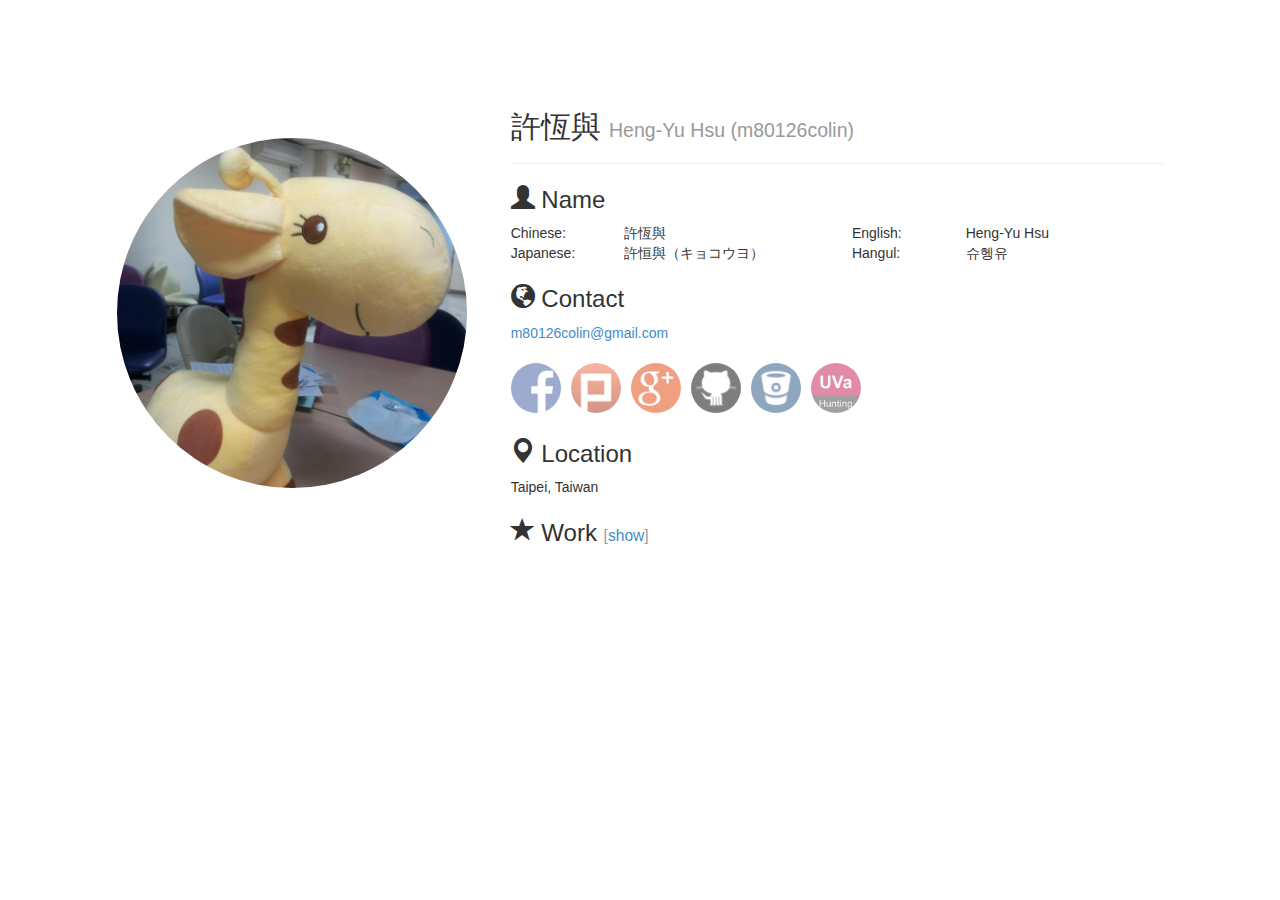
==== index.html @ 982c41bf "small correction" ====
<!doctype html>
<html>
<head>
	<meta http-equiv="X-UA-Compatible" content="IE=edge">
	<meta http-equiv="Content-Type" content="text/html; charset=utf-8">
	<meta name="viewport" content="width=device-width, initial-scale=1.0, maximum-scale=1.0, user-scalable=no">
	<!-- for Google -->
	<meta name="description" content="Imformation about Heng-Yu Hsu." />
	<meta name="author" content="Heng-Yu Hsu" />
	<!-- for Facebook -->          
	<meta property="og:title" content="Heng-Yu Hsu (m80126colin)" />
	<meta property="og:type" content="article" />
	<meta property="og:image" content="img/giraffe.jpg" />
	<meta property="og:url" content="https://m80126colin.github.io" />
	<meta property="og:description" content="Imformation about Heng-Yu Hsu." />
	<!-- for Twitter -->          
	<meta name="twitter:card" content="summary" />
	<meta name="twitter:title" content="Heng-Yu Hsu (m80126colin)" />
	<meta name="twitter:description" content="Imformation about Heng-Yu Hsu." />
	<meta name="twitter:image" content="img/giraffe.jpg" />
	<!-- CSS -->
	<link href="normalize/3.0.1/normalize.css" rel="stylesheet" media="screen">
	<link href="bootstrap/3.1.1/css/bootstrap.min.css" rel="stylesheet" media="screen">
	<link href="css/index.css" rel="stylesheet" media="screen">
	<title>Heng-Yu Hsu (m80126colin)</title>
</head>
<body>
	<div class="container">
		<div class="row">
			<div id="photo" class="col-sm-5 col-md-4 col-lg-4 vcenter">
				<div class="media">
					<a class="pull-left" href="">
						<img class="img-circle intro-img" src="img/giraffe.jpg" />
					</a>
				</div>
			</div>
			<div id="intro" class="col-sm-6 col-md-7 col-lg-7 vcenter text-left">
				<h2 class="page-header">許恆與 <small>Heng-Yu Hsu (m80126colin)</small></h2>
				<h3><span class="glyphicon glyphicon-user"></span> Name</h3>
				<div class="row">
					<div class="col-xs-6 col-sm-6 col-md-2 col-lg-2">Chinese:</div>
					<div class="col-xs-6 col-sm-6 col-md-4 col-lg-4">許恆與</div>
					<div class="col-xs-6 col-sm-6 col-md-2 col-lg-2">English:</div>
					<div class="col-xs-6 col-sm-6 col-md-4 col-lg-4">Heng-Yu Hsu</div>
					<div class="col-xs-6 col-sm-6 col-md-2 col-lg-2">Japanese:</div>
					<div class="col-xs-6 col-sm-6 col-md-4 col-lg-4">許恒與（キョコウヨ）</div>
					<div class="col-xs-6 col-sm-6 col-md-2 col-lg-2">Hangul:</div>
					<div class="col-xs-6 col-sm-6 col-md-4 col-lg-4">슈헹유</div>
				</div>
				<h3><span class="glyphicon glyphicon-globe"></span> Contact</h3>
				<p><a href="mailto:m80126colin@gmail.com">m80126colin@gmail.com</a></p>
				<div class="media">
					<a class="pull-left" href="https://www.facebook.com/m80126colin" target="_blank">
						<img class="img-circle link-img" src="img/contact/facebook.jpg" />
					</a>
					<a class="pull-left" href="http://www.plurk.com/cycling_bar" target="_blank">
						<img class="img-circle link-img" src="img/contact/plurk.jpg" />
					</a>
					<a class="pull-left" href="https://plus.google.com/+許恆與" target="_blank">
						<img class="img-circle link-img" src="img/contact/googleplus.jpg" />
					</a>
					<a class="pull-left" href="https://github.com/m80126colin" target="_blank">
						<img class="img-circle link-img" src="img/contact/github.jpg" />
					</a>
					<a class="pull-left" href="https://bitbucket.org/b99902017" target="_blank">
						<img class="img-circle link-img" src="img/contact/bitbucket.jpg" />
					</a>
					<a class="pull-left" href="http://uhunt.felix-halim.net/id/12728" target="_blank">
						<img class="img-circle link-img" src="img/contact/uhunt.jpg" />
					</a>
				</div>
				<h3><span class="glyphicon glyphicon-map-marker"></span> Location</h3>
				<p>Taipei, Taiwan</p>
				<h3><span class="glyphicon glyphicon-star"></span> Work <small>[<a id="show" href="">show</a>]</small></h3>
			</div>
			<div id="work" class="work-hidden">
				<div class="row">
					<div class="col-sm-6 col-md-4 col-lg-3">
						<div class="thumbnail">
							<img data-src="holder.js/300x200" src="img/work/uvaproblemsolver.png" alt="UVa Problem Solver" />
							<div class="caption">
								<h3>UVa Problem Solver</h3>
								<p>Ha ha ha ...</p>
								<a href="UVaProblemSolver" class="btn btn-default" target="_blank">進入</a>
							</div>
						</div>
					</div>
				</div>
			</div>
		</div>
	</div>
	<!-- javascript import -->
	<!-- DO NOT CHANGE THIS BLOCK -->
	<script src="https://ajax.googleapis.com/ajax/libs/jquery/1.10.2/jquery.min.js"></script>
	<script src="bootstrap/3.1.1/js/bootstrap.min.js"></script>
	<script>
		$('#show').click(function(e) {
			str = $(this).text();
			if (str == 'show') {
				$('#work').show();
				$(this).text('hidden');
			}
			else {
				$('#work').hide();
				$(this).text('show');
			}
			e.preventDefault();
		});
	</script>
	<!-- DO NOT CHANGE THIS BLOCK -->
</body>
</html>
---- css/index.css ----
body {
	margin-top: 30px;
}
@media (min-width: 768px) {
	body {
		margin-top: 50px;
	}
}
@media (min-width: 992px) {
	body {
		margin-top: 70px;
	}
}

.intro-img {
	height: 100%;
	width: 100%;
}

h2.page-header {
	padding-bottom: 20px;
}

.container {
	text-align: center;
}

.text-left {
	text-align: left;
}

.vcenter {
	display: inline-block;
    vertical-align: middle;
    float: none;
}

.link-img {
	margin-top: 5px;
	margin-bottom: 5px;
	height: 50px;
	width: 50px;
	opacity: 0.5;
}

.work-hidden {
	display: none;
}

#work>.row>div {
	margin-top: 20px;
	margin-bottom: 20px;
}

#work img {
	margin-top: 20px;
	margin-bottom: 20px;
}
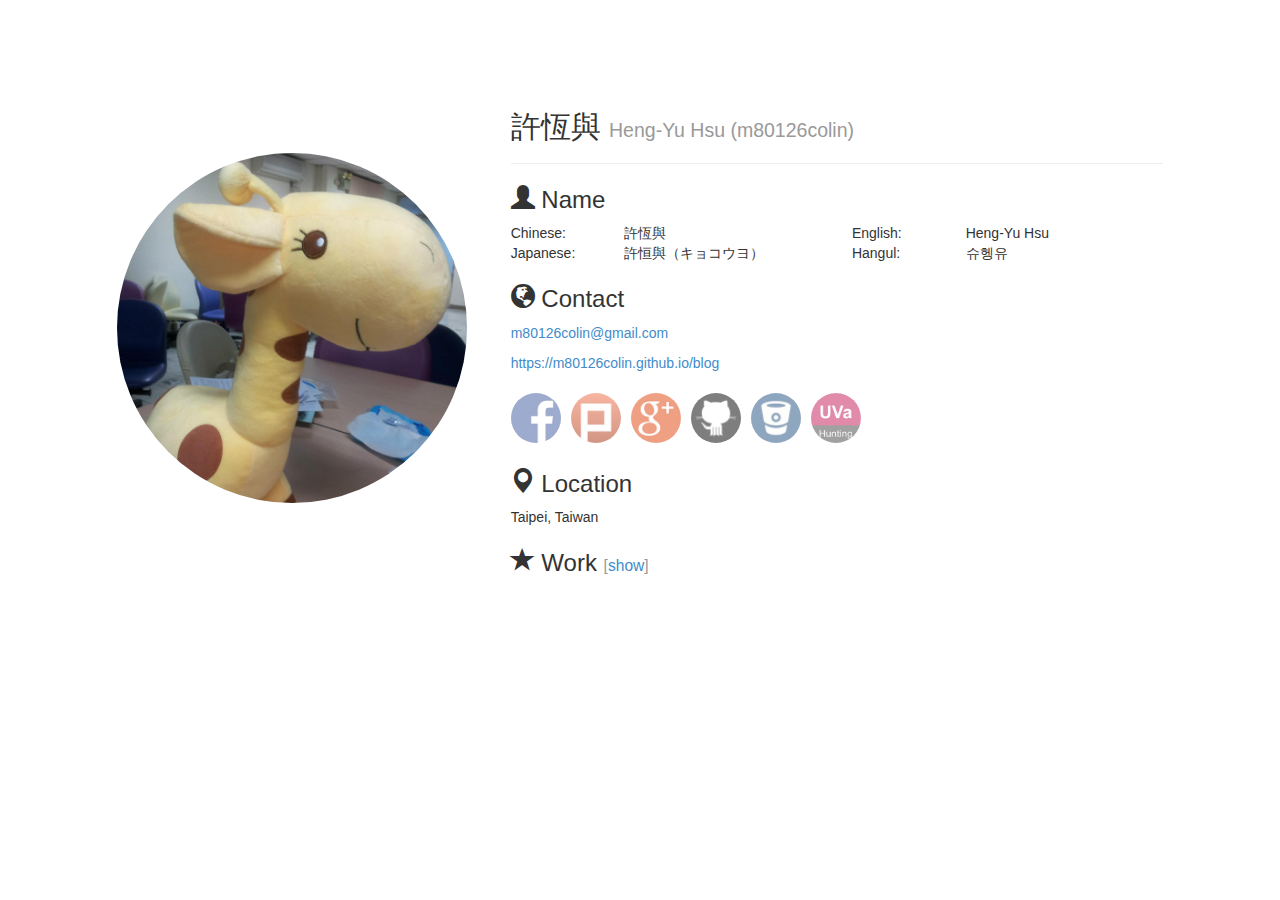
==== commit c655f2a4: "Add blog" ====
--- a/index.html
+++ b/index.html
@@ -49,6 +49,7 @@
 				</div>
 				<h3><span class="glyphicon glyphicon-globe"></span> Contact</h3>
 				<p><a href="mailto:m80126colin@gmail.com">m80126colin@gmail.com</a></p>
+				<p><a href="blog">https://m80126colin.github.io/blog</a></p>
 				<div class="media">
 					<a class="pull-left" href="https://www.facebook.com/m80126colin" target="_blank">
 						<img class="img-circle link-img" src="img/contact/facebook.jpg" />
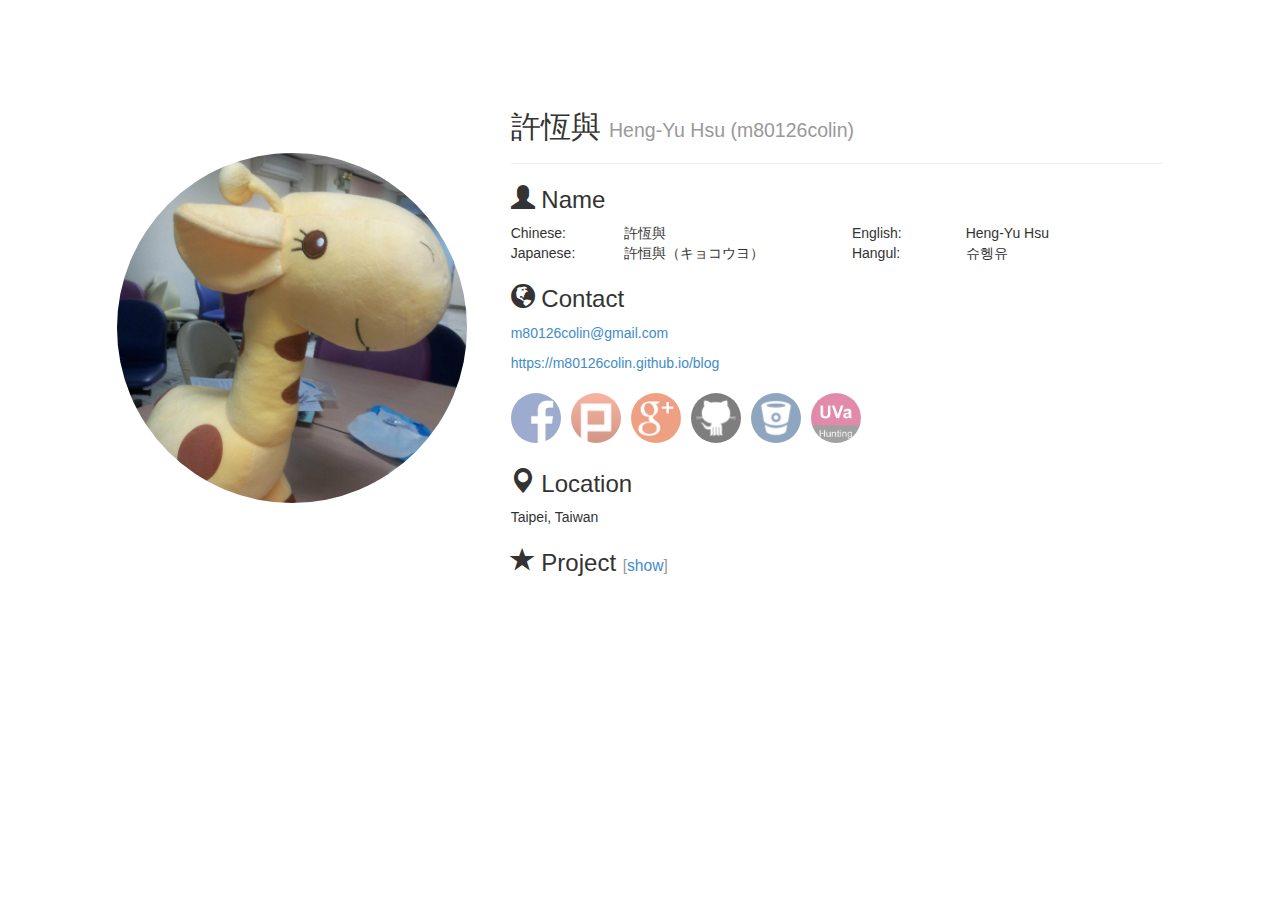
==== commit eb7c8a92: "Work -> Project" ====
--- a/index.html
+++ b/index.html
@@ -72,7 +72,7 @@
 				</div>
 				<h3><span class="glyphicon glyphicon-map-marker"></span> Location</h3>
 				<p>Taipei, Taiwan</p>
-				<h3><span class="glyphicon glyphicon-star"></span> Work <small>[<a id="show" href="">show</a>]</small></h3>
+				<h3><span class="glyphicon glyphicon-star"></span> Project <small>[<a id="show" href="">show</a>]</small></h3>
 			</div>
 			<div id="work" class="work-hidden">
 				<div class="row">
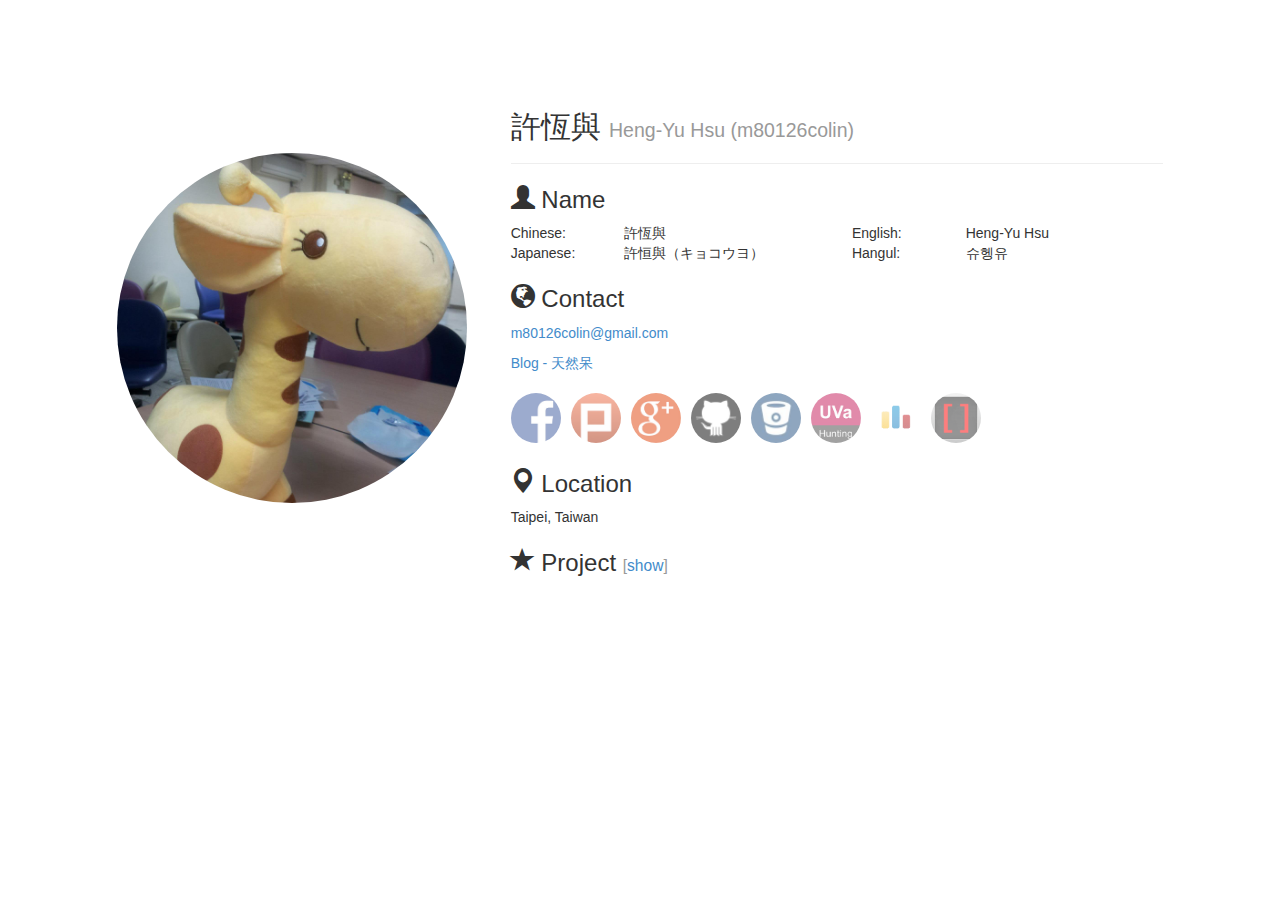
==== commit e09bc10f: "Add Codeforces and Topcoder" ====
--- a/index.html
+++ b/index.html
@@ -49,7 +49,8 @@
 				</div>
 				<h3><span class="glyphicon glyphicon-globe"></span> Contact</h3>
 				<p><a href="mailto:m80126colin@gmail.com">m80126colin@gmail.com</a></p>
-				<p><a href="blog">https://m80126colin.github.io/blog</a></p>
+				<p><a href="blog">Blog - 天然呆</a></p>
+				<!-- List -->
 				<div class="media">
 					<a class="pull-left" href="https://www.facebook.com/m80126colin" target="_blank">
 						<img class="img-circle link-img" src="img/contact/facebook.jpg" />
@@ -69,16 +70,23 @@
 					<a class="pull-left" href="http://uhunt.felix-halim.net/id/12728" target="_blank">
 						<img class="img-circle link-img" src="img/contact/uhunt.jpg" />
 					</a>
+					<a class="pull-left" href="http://codeforces.com/profile/m80126colin" target="_blank">
+						<img class="img-circle link-img" src="img/contact/codeforces.png" />
+					</a>
+					<a class="pull-left" href="http://community.topcoder.com/tc?module=MemberProfile&amp;cr=22877666" target="_blank">
+						<img class="img-circle link-img" src="img/contact/topcoder.png" />
+					</a>
 				</div>
 				<h3><span class="glyphicon glyphicon-map-marker"></span> Location</h3>
 				<p>Taipei, Taiwan</p>
 				<h3><span class="glyphicon glyphicon-star"></span> Project <small>[<a id="show" href="">show</a>]</small></h3>
 			</div>
+			<!-- Project -->
 			<div id="work" class="work-hidden">
 				<div class="row">
 					<div class="col-sm-6 col-md-4 col-lg-3">
 						<div class="thumbnail">
-							<img data-src="holder.js/300x200" src="img/work/uvaproblemsolver.png" alt="UVa Problem Solver" />
+							<img data-src="holder.js/300x200" src="img/project/uvaproblemsolver.png" alt="UVa Problem Solver" />
 							<div class="caption">
 								<h3>UVa Problem Solver</h3>
 								<p>Ha ha ha ...</p>
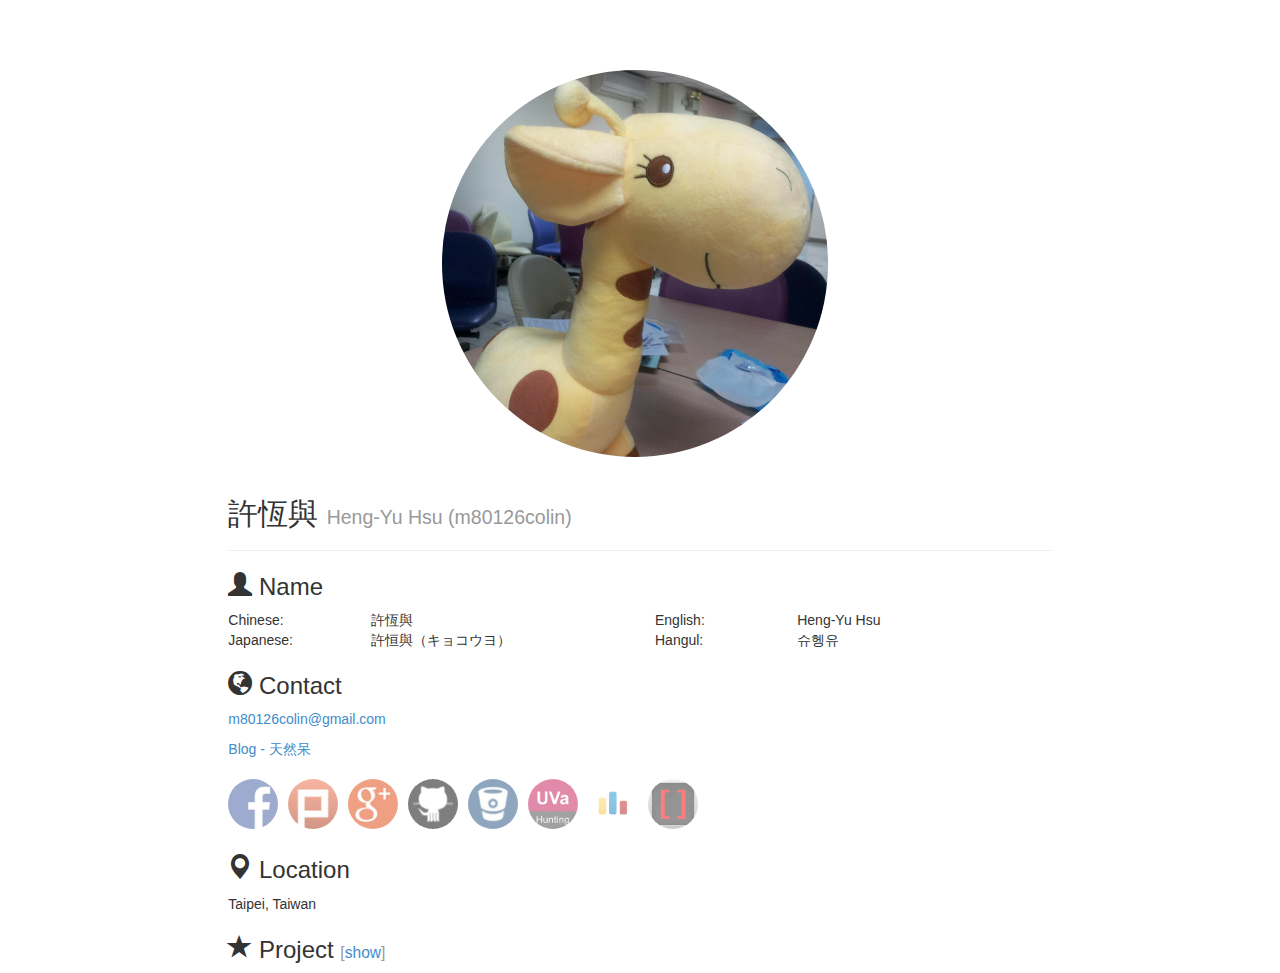
==== commit d1cea62c: "test" ====
--- a/index.html
+++ b/index.html
@@ -34,7 +34,7 @@
 					</a>
 				</div>
 			</div>
-			<div id="intro" class="col-sm-6 col-md-7 col-lg-7 vcenter text-left">
+			<div id="intro" class="col-sm-7 col-md-8 col-lg-8 vcenter text-left">
 				<h2 class="page-header">許恆與 <small>Heng-Yu Hsu (m80126colin)</small></h2>
 				<h3><span class="glyphicon glyphicon-user"></span> Name</h3>
 				<div class="row">
--- a/css/index.css
+++ b/css/index.css
@@ -23,6 +23,7 @@
 }
 
 .container {
+	width: 100%;
 	text-align: center;
 }
 
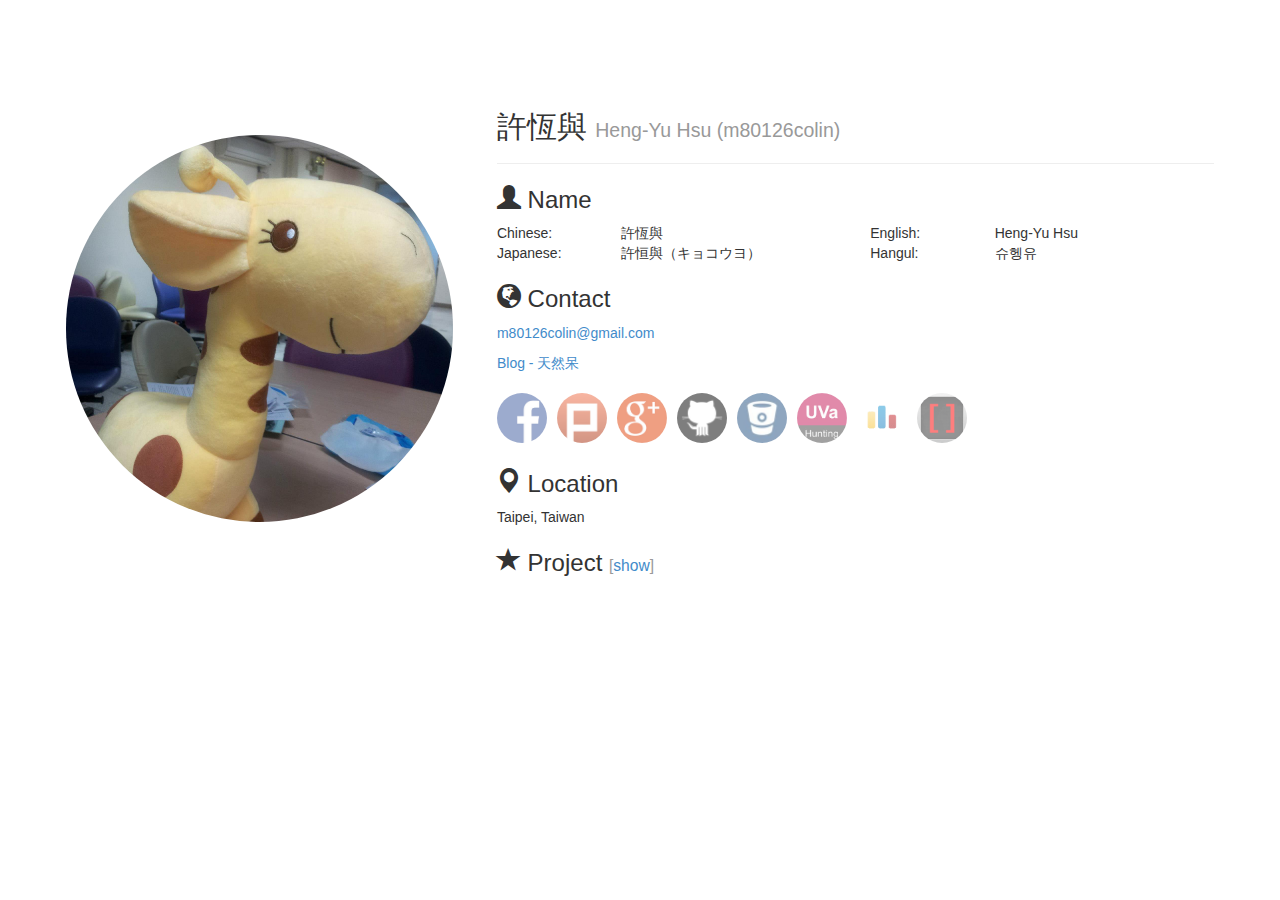
==== commit 9cf1c1f0: "turn back" ====
--- a/index.html
+++ b/index.html
@@ -34,7 +34,7 @@
 					</a>
 				</div>
 			</div>
-			<div id="intro" class="col-sm-7 col-md-8 col-lg-8 vcenter text-left">
+			<div id="intro" class="col-sm-6 col-md-7 col-lg-7 vcenter text-left">
 				<h2 class="page-header">許恆與 <small>Heng-Yu Hsu (m80126colin)</small></h2>
 				<h3><span class="glyphicon glyphicon-user"></span> Name</h3>
 				<div class="row">
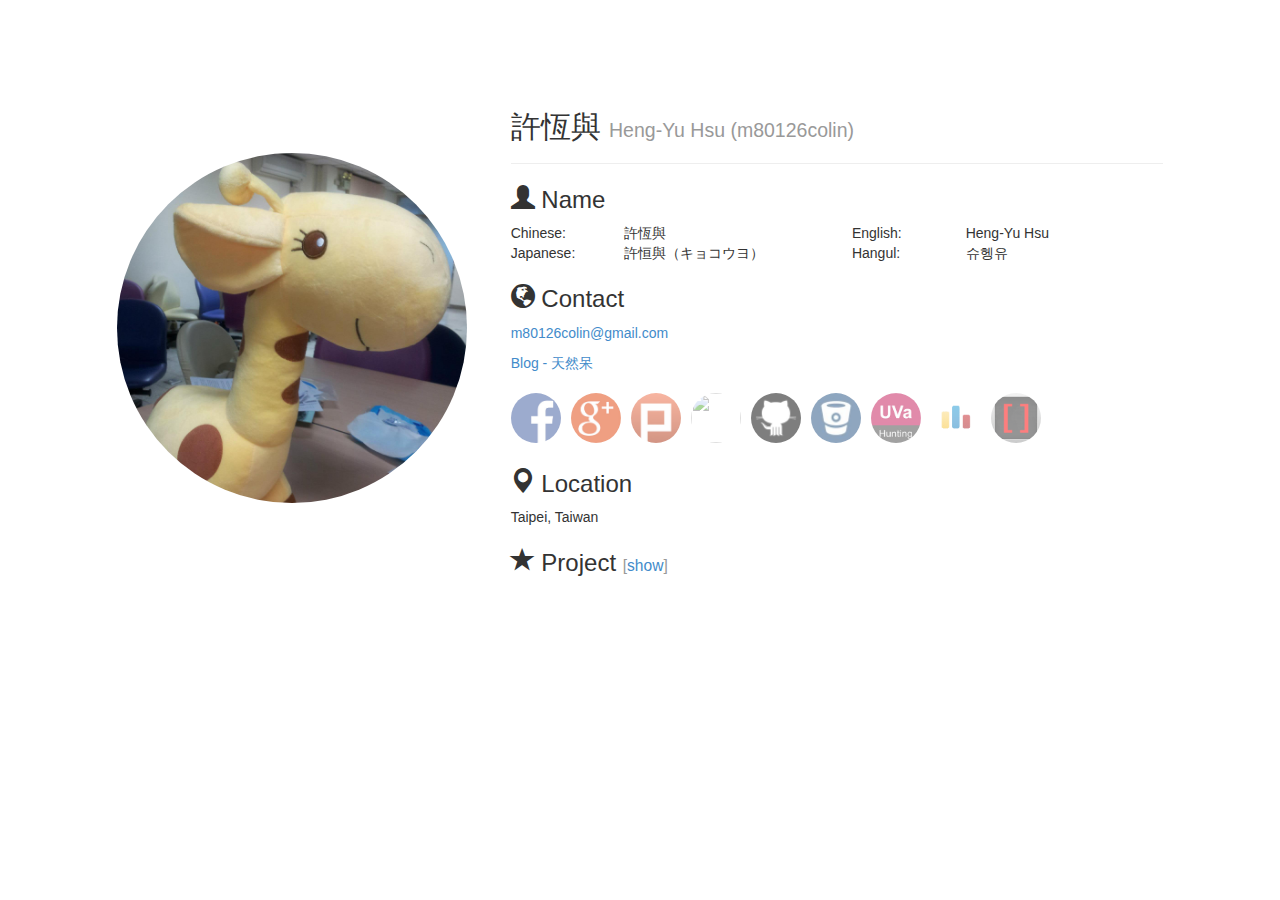
==== commit 802921b4: "Add twitter" ====
--- a/index.html
+++ b/index.html
@@ -52,28 +52,31 @@
 				<p><a href="blog">Blog - 天然呆</a></p>
 				<!-- List -->
 				<div class="media">
-					<a class="pull-left" href="https://www.facebook.com/m80126colin" target="_blank">
+					<a class="pull-left" href="https://www.facebook.com/m80126colin" data-toggle="tooltip" data-placement="top" title="Facebook" target="_blank">
 						<img class="img-circle link-img" src="img/contact/facebook.jpg" />
 					</a>
-					<a class="pull-left" href="http://www.plurk.com/cycling_bar" target="_blank">
+					<a class="pull-left" href="https://plus.google.com/+許恆與" data-toggle="tooltip" data-placement="top" title="Google+" target="_blank">
+						<img class="img-circle link-img" src="img/contact/googleplus.jpg" />
+					</a>
+					<a class="pull-left" href="http://www.plurk.com/cycling_bar" data-toggle="tooltip" data-placement="top" title="Plurk" target="_blank">
 						<img class="img-circle link-img" src="img/contact/plurk.jpg" />
 					</a>
-					<a class="pull-left" href="https://plus.google.com/+許恆與" target="_blank">
-						<img class="img-circle link-img" src="img/contact/googleplus.jpg" />
+					<a class="pull-left" href="https://twitter.com/m80126colin1206" data-toggle="tooltip" data-placement="top" title="Twitter" target="_blank">
+						<img class="img-circle link-img" src="img/contact/twitter.png" />
 					</a>
-					<a class="pull-left" href="https://github.com/m80126colin" target="_blank">
+					<a class="pull-left" href="https://github.com/m80126colin" data-toggle="tooltip" data-placement="top" title="Github" target="_blank">
 						<img class="img-circle link-img" src="img/contact/github.jpg" />
 					</a>
-					<a class="pull-left" href="https://bitbucket.org/b99902017" target="_blank">
+					<a class="pull-left" href="https://bitbucket.org/b99902017" data-toggle="tooltip" data-placement="top" title="Bitbucket" target="_blank">
 						<img class="img-circle link-img" src="img/contact/bitbucket.jpg" />
 					</a>
-					<a class="pull-left" href="http://uhunt.felix-halim.net/id/12728" target="_blank">
+					<a class="pull-left" href="http://uhunt.felix-halim.net/id/12728" data-toggle="tooltip" data-placement="top" title="uHunt" target="_blank">
 						<img class="img-circle link-img" src="img/contact/uhunt.jpg" />
 					</a>
-					<a class="pull-left" href="http://codeforces.com/profile/m80126colin" target="_blank">
+					<a class="pull-left" href="http://codeforces.com/profile/m80126colin" data-toggle="tooltip" data-placement="top" title="Codeforces" target="_blank">
 						<img class="img-circle link-img" src="img/contact/codeforces.png" />
 					</a>
-					<a class="pull-left" href="http://community.topcoder.com/tc?module=MemberProfile&amp;cr=22877666" target="_blank">
+					<a class="pull-left" href="http://community.topcoder.com/tc?module=MemberProfile&amp;cr=22877666" data-toggle="tooltip" data-placement="top" title="Topcoder" target="_blank">
 						<img class="img-circle link-img" src="img/contact/topcoder.png" />
 					</a>
 				</div>
@@ -115,6 +118,7 @@
 			}
 			e.preventDefault();
 		});
+		$('a.pull-left').tooltip();
 	</script>
 	<!-- DO NOT CHANGE THIS BLOCK -->
 </body>
--- a/css/index.css
+++ b/css/index.css
@@ -23,7 +23,6 @@
 }
 
 .container {
-	width: 100%;
 	text-align: center;
 }
 
